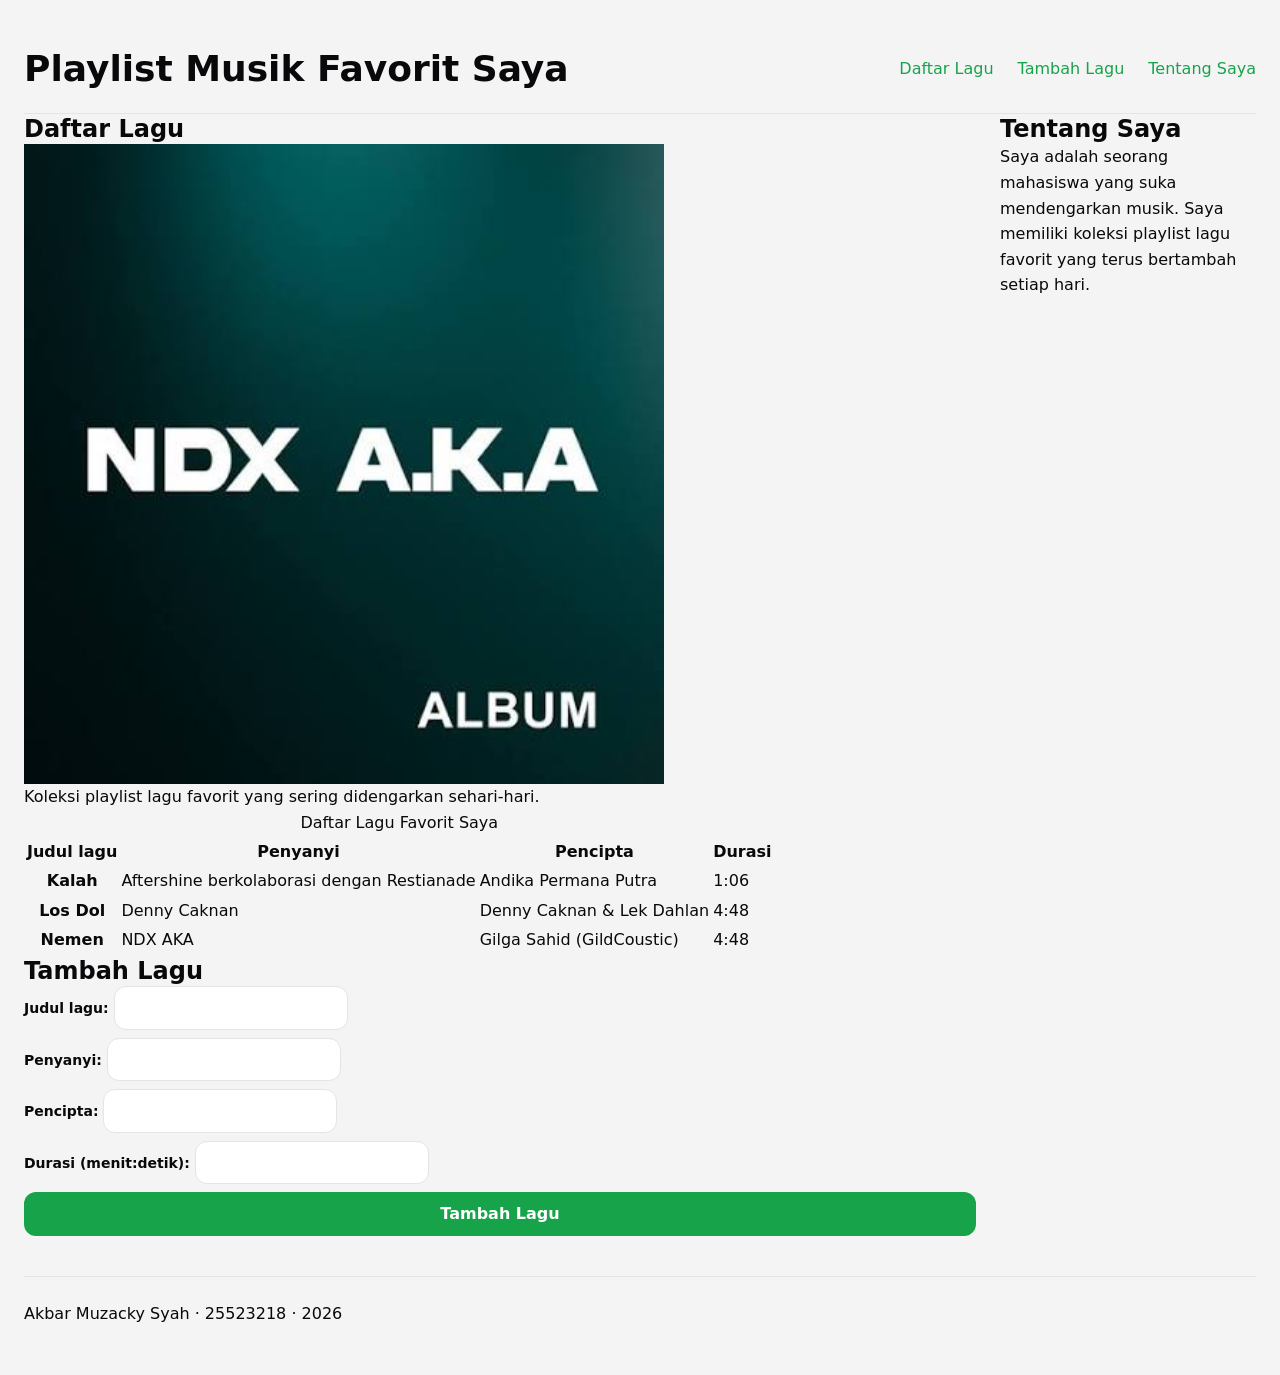
==== worksheet-p10/profil.html @ 97cf9831 "P10: panggilan pertama dan status balasan" ====
<!DOCTYPE html>
<html lang="id">
<head>
  <meta charset="utf-8">
  <meta name="viewport" content="width=device-width, initial-scale=1.0">
  <title>Playlist Musik Favorit Saya</title>

  <link rel="stylesheet" href="tokens.css">
  <link rel="stylesheet" href="base.css">
  <link rel="stylesheet" href="layout.css">
  <link rel="stylesheet" href="komponen.css">
  <link rel="stylesheet" href="tema.css">
  <link rel="stylesheet" href="responsif.css">
</head>

<body>
  <div class="page">
    <header class="header-baris">
    <h1>Playlist Musik Favorit Saya</h1>
    <nav aria-label="Navigasi utama">
      <ul>
        <li><a href="#daftar-lagu">Daftar Lagu</a></li>
        <li><a href="#tambah-lagu">Tambah Lagu</a></li>
        <li><a href="#tentang-saya">Tentang Saya</a></li>
      </ul>
    </nav>
    </header>

<main class="isi content">
  <div class="konten-utama">
    <section id="daftar-lagu">
      <h2>Daftar Lagu</h2>
      <p id="muat" hidden>Memuat data...</p>
      <p id="kosong" hidden>Belum ada data lagu.</p>
      <p id="pesan-Galat-halaman" class="pesan-galat" hidden></p>
      <figure>
        <img src="playlist-favorit.webp"
             alt="Tampilan antarmuka playlist lagu musik favorit"
             width="640" height="360" loading="lazy">
        <figcaption>Koleksi playlist lagu favorit yang sering didengarkan sehari-hari.</figcaption>
      </figure>
    <div class="table-wrap table-container">
      <table>
        <caption>Daftar Lagu Favorit Saya</caption>
        <thead>
          <tr>
            <th scope="col">Judul lagu</th>
            <th scope="col">Penyanyi</th>
            <th scope="col">Pencipta</th>
            <th scope="col">Durasi</th>
          </tr>
        </thead>
        <tbody>
          <tr>
            <th scope="row">Kalah</th>
            <td> Aftershine berkolaborasi dengan Restianade </td>
            <td> Andika Permana Putra </td>
            <td>1:06</td>
          </tr>
          <tr>
            <th scope="row">Los Dol</th>
            <td>Denny Caknan</td>
            <td>Denny Caknan & Lek Dahlan</td>
            <td>4:48</td>
          </tr>
          <tr>
            <th scope="row">Nemen</th>
            <td> NDX AKA</td>
            <td>Gilga Sahid (GildCoustic)</td>
            <td>4:48</td>
          </tr>
        </tbody>
      </table>
    </div>
    </section>

    <section id="tambah-lagu">
      <h2>Tambah Lagu</h2>
      <form id="form-lagu" action="/simpan" method="post" class="form-kolom" novalidate>
        <p>
          <label for="judul">Judul lagu: </label>
          <input type="text" id="judul" name="judul" required>
        </p>
        <p>
          <label for="penyanyi">Penyanyi: </label>
          <input type="text" id="penyanyi" name="penyanyi" required>
        </p>
        <p>
          <label for="pencipta">Pencipta: </label>
          <input type="text" id="pencipta" name="pencipta" required>
        </p>
        <p>
          <label for="durasi">Durasi (menit:detik): </label>
          <input type="text" id="durasi" name="durasi" required>
        </p>
        <button type="submit">Tambah Lagu</button>
      </form>
    </section>
  </div>
  <aside class="sidebar">
    <section id="tentang-saya">
      <h2>Tentang Saya</h2>
      <p>Saya adalah seorang mahasiswa yang suka mendengarkan musik. Saya memiliki koleksi playlist lagu favorit yang terus bertambah setiap hari.</p>
    </section>
  </aside>
</main>
  <footer>
    <p>Akbar Muzacky Syah · 25523218 · 2026</p>
  </footer>
  </div>

<script type="module" src="js/app.js"></script>
<script type="module" src="js/dom.js"></script>
</body>
</html>
---- worksheet-p10/tokens.css ----
:root {

  --black-100: #121212;
  --black-200: #181818;
  --black-300: #282828;
  
  --white: #ffffff;
  --gray-100: #f4f4f5;
  --gray-200: #e4e4e7;
  --gray-500: #71717a;
  --gray-900: #09090b;

  --green-400: #22c55e; 
  --green-500: #1ed760; 
  --green-700: #16a34a;
  --red-500: #ef4444; 

  --space-1: 0.25rem;
  --space-2: 0.5rem;
  --space-3: 1rem;
  --space-4: 1.5rem;
  --space-6: 2.5rem;
  --section-gap: 3rem;

  --text-sm: 0.875rem;
  --text-md: 1rem;
  --text-xl: 1.5rem;
  --text-3xl: 2.25rem;

  --radius-sm: 6px;
  --radius-md: 12px;
  --radius-lg: 16px;
  --shadow-1: 0 4px 12px rgba(0, 0, 0, 0.5);
  --shadow-glow: 0 0 15px rgba(30, 215, 96, 0.3);
}

:root {

  --color-bg:       var(--gray-100);
  --color-surface:  var(--white);
  --color-fg:       var(--gray-900);
  --color-fg-muted: var(--gray-500);
  --color-border:   var(--gray-200);
  
  --color-primary:  var(--green-700);
  --color-focus:    var(--green-400);
  --color-danger:   var(--red-500)
}
---- worksheet-p10/base.css ----
*, *::before, *::after {
  box-sizing: border-box;  
}
 
* { margin: 0; } 
 
img { 
    max-width: 100%;
    height: auto;
    display: block;
}

html {
  font-size: 100%;
  line-height: 1.5;
  scroll-behavior: smooth;
}
 
body {
  font-family: system-ui, "Segoe UI", Roboto, sans-serif;
  font-size: var(--text-md);
  line-height: 1.6;  
  color: var(--color-fg);
  background: var(--color-bg);
  padding: var(--space-4);
}
 
h1 { font-size: var(--text-3xl); line-height: 1.15; }
h2 { font-size: var(--text-xl);  line-height: 1.25; }
h3 { font-size: var(--text-md); }
 
main p { max-width: 60ch; }
---- worksheet-p10/layout.css ----
.page {
  display: grid;
  grid-template-rows: auto 1fr auto;
  min-height: 100dvh;
}

header {
  padding-block: var(--space-4);
  border-bottom: 1px solid var(--color-border);
}
 
.header-baris {               
  display: flex;
  align-items: center;         
  justify-content: space-between; 
  gap: var(--space-4);
  flex-wrap: wrap;             
}
 
nav ul {
  display: flex;
  gap: var(--space-4);
  list-style: none;         
  padding: 0;
}
 
nav a {
  color: var(--color-primary);
  text-decoration: none;
}
 
nav a:hover { text-decoration: underline; }

.isi-content {
  display: grid;
  grid-template-columns: 1fr;
  gap: var(--space-6);
  padding-block: var(--space-6);
}
 
.katalog {
  display: grid;
  grid-template-columns: repeat(auto-fit, minmax(16rem, 1fr));
  gap: var(--space-4);
}
 
.kartu {
  display: grid;
  align-content: start;
  min-height: 14rem;

  background: var(--color-surface);
  border: 1px solid var(--color-border);
  border-radius: var(--radius-md);
  box-shadow: var(--shadow-1);
  padding: var(--space-4);
}

.konten-utama {
  min-width: 0;
}
 
footer {
  margin-top: var(--space-6);
  padding-block: var(--space-4);
  border-top: 1px solid var(--color-border);
  color: var(--color-fg);  
  font-size: var(--text-sm);
}
---- worksheet-p10/komponen.css ----
.form-kolom {
  display: flex;
  flex-direction: column;
  gap: var(--space-2);         
}
 
label {
  font-size: var(--text-sm);
  font-weight: 600;
}
 
input, select, textarea {
  font: inherit;               
  padding: var(--space-2) var(--space-3);
  border: 1px solid var(--color-border);
  border-radius: var(--radius-md);
  background: var(--color-surface);
  color: var(--color-fg);
}
 
button {
  font: inherit;
  padding: var(--space-2) var(--space-4);
  border: 1px solid transparent;
  border-radius: var(--radius-md);
  background: var(--color-primary);
  color: var(--color-surface);
  cursor: pointer;
  font-weight: 600;
}

:focus-visible {
  outline: 2px solid var(--color-focus);
  outline-offset: 2px;
}

input.user-invalid {
  border-color: var(--color-danger);
  border-width: 2px;
}

.pesan-galat {
  display: none;
  color: var(--color-danger);
  font-size: var(--text-sm);
}

.form-kolom input.user-invalid + .pesan-galat {
  display: block;
}

.kartu__kaki {
  display: flex;
  justify-content: space-between;
  align-items: center;
  gap: var(--space-2);
}

.kartu__isi {
  min-width: 0;
}

.kartu__judul {
  overflow-wrap: anywhere;
}
---- worksheet-p10/tema.css ----
@media (prefers-color-scheme: dark) {
  :root {
    --color-bg:       #121212;
    --color-surface:  #181818;
    --color-fg:       #ffffff;
    --color-fg-muted: #e4e4e7;
    --color-border:   #282828;
    --color-primary:  #16a34a;
    --color-danger:   #ef4444;
    --color-focus:    #22c55e;
    --shadow-1:       0 4px 12px rgba(0, 0, 0, 0.5);
  }
}

.pengalih-tema { 
  position: absolute; 
  opacity: 0; 
  pointer-events: none; 
}

:root:has(#tema:checked) {
    --color-bg:       #121212;
    --color-surface:  #181818;
    --color-fg:       #ffffff;
    --color-fg-muted: #e4e4e7;
    --color-border:   #282828;
    --color-primary:  #16a34a;
    --color-danger:   #ef4444;
    --color-focus:    #22c55e;
}

.tombol-tema {
  cursor: pointer;
  font-size: var(--text-sm);
  background: var(--color-surface);
  color: var(--color-primary);
  padding: var(--space-1) var(--space-3);
  border: 1px solid var(--color-primary);
  border-radius: var(--radius-md);
}
---- worksheet-p10/responsif.css ----
.content {
  display: grid;
  grid-template-columns: 1fr;
  gap: var(--space-4);
}

.grid {
  display: grid;
  grid-template-columns: 1fr;
  gap: var(--space-4);
}

img { max-width: 100%; height: auto; }

.table-wrap { 
  overflow-x: auto; 
}

p { 
   font-size: 1rem;
   line-height: 1.6; 
}

@media (min-width: 48rem) {
  .grid { grid-template-columns: repeat(2, 1fr); }
}

@media (min-width: 60rem) {
  .content { grid-template-columns: 1fr 16rem; }
  .grid { grid-template-columns: repeat(3, 1fr); }
}
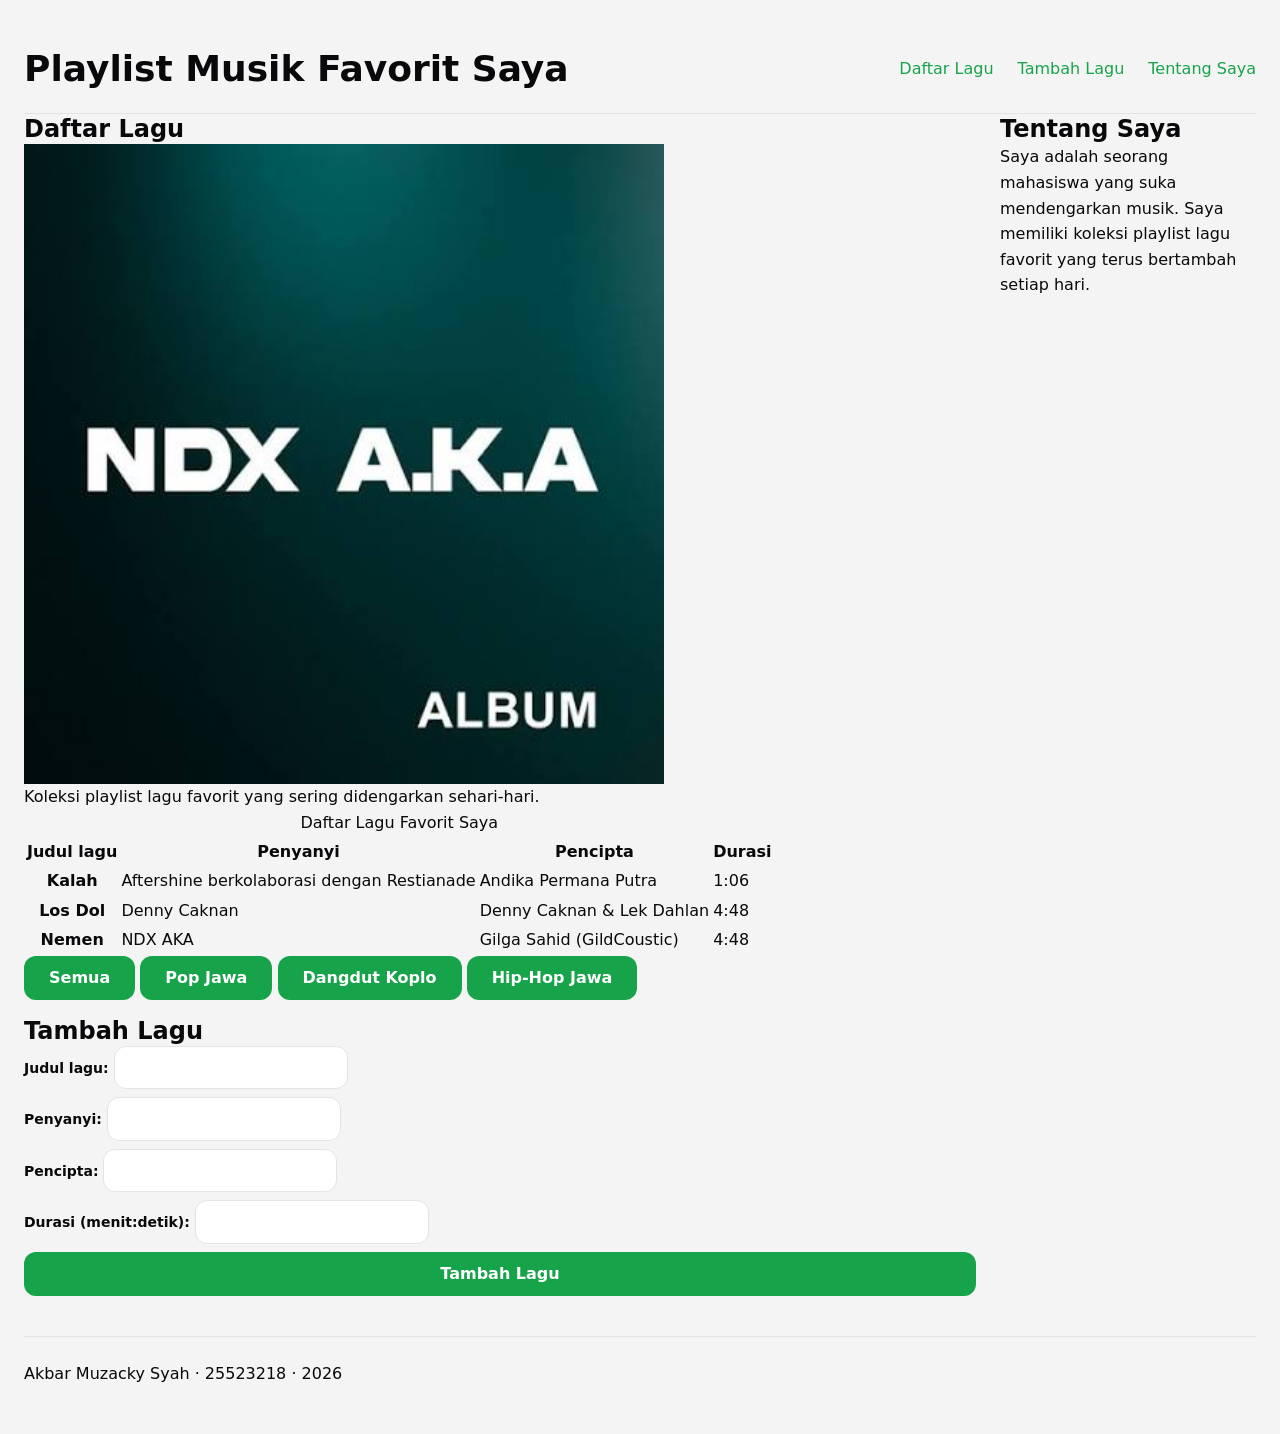
==== commit 7cc0e0aa: "P11 — periksa bahan, gambar rencana" ====
--- a/worksheet-p10/profil.html
+++ b/worksheet-p10/profil.html
@@ -30,9 +30,11 @@
   <div class="konten-utama">
     <section id="daftar-lagu">
       <h2>Daftar Lagu</h2>
+
       <p id="muat" hidden>Memuat data...</p>
       <p id="kosong" hidden>Belum ada data lagu.</p>
       <p id="pesan-Galat-halaman" class="pesan-galat" hidden></p>
+      
       <figure>
         <img src="playlist-favorit.webp"
              alt="Tampilan antarmuka playlist lagu musik favorit"
